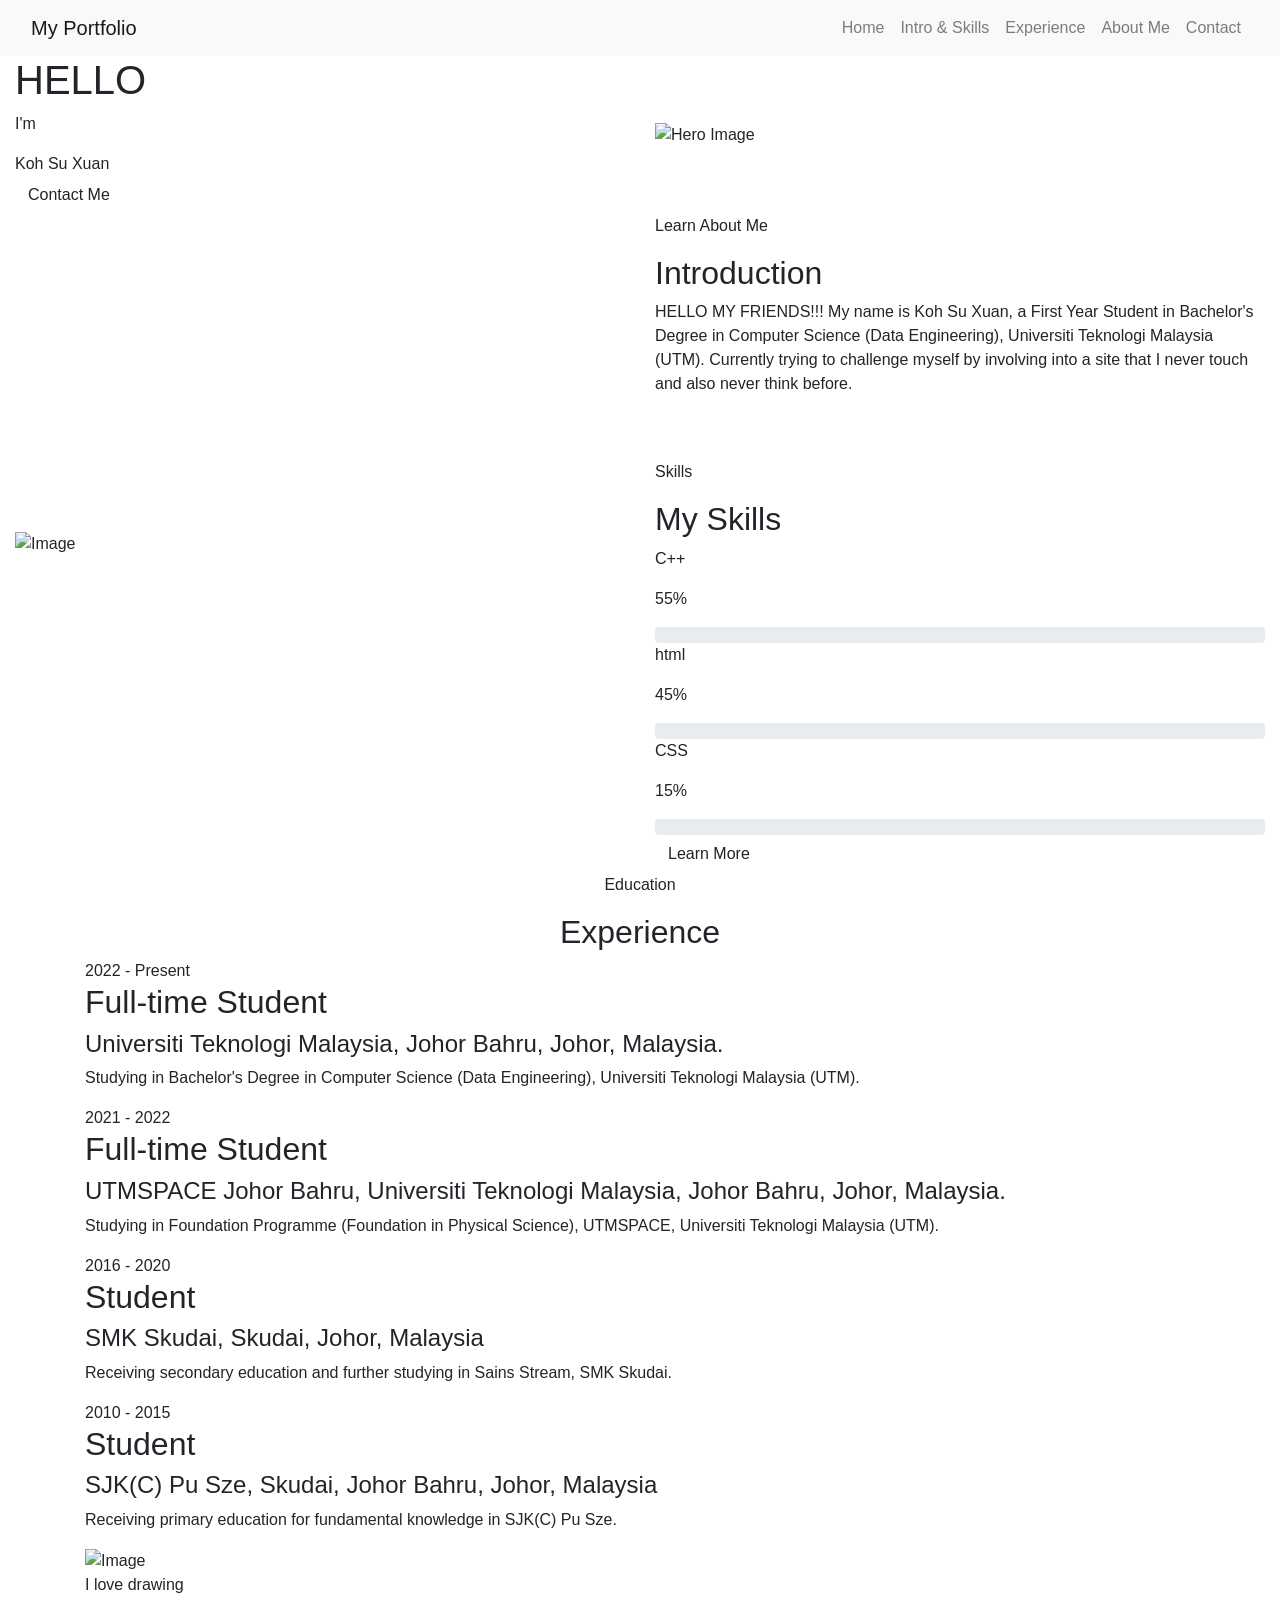
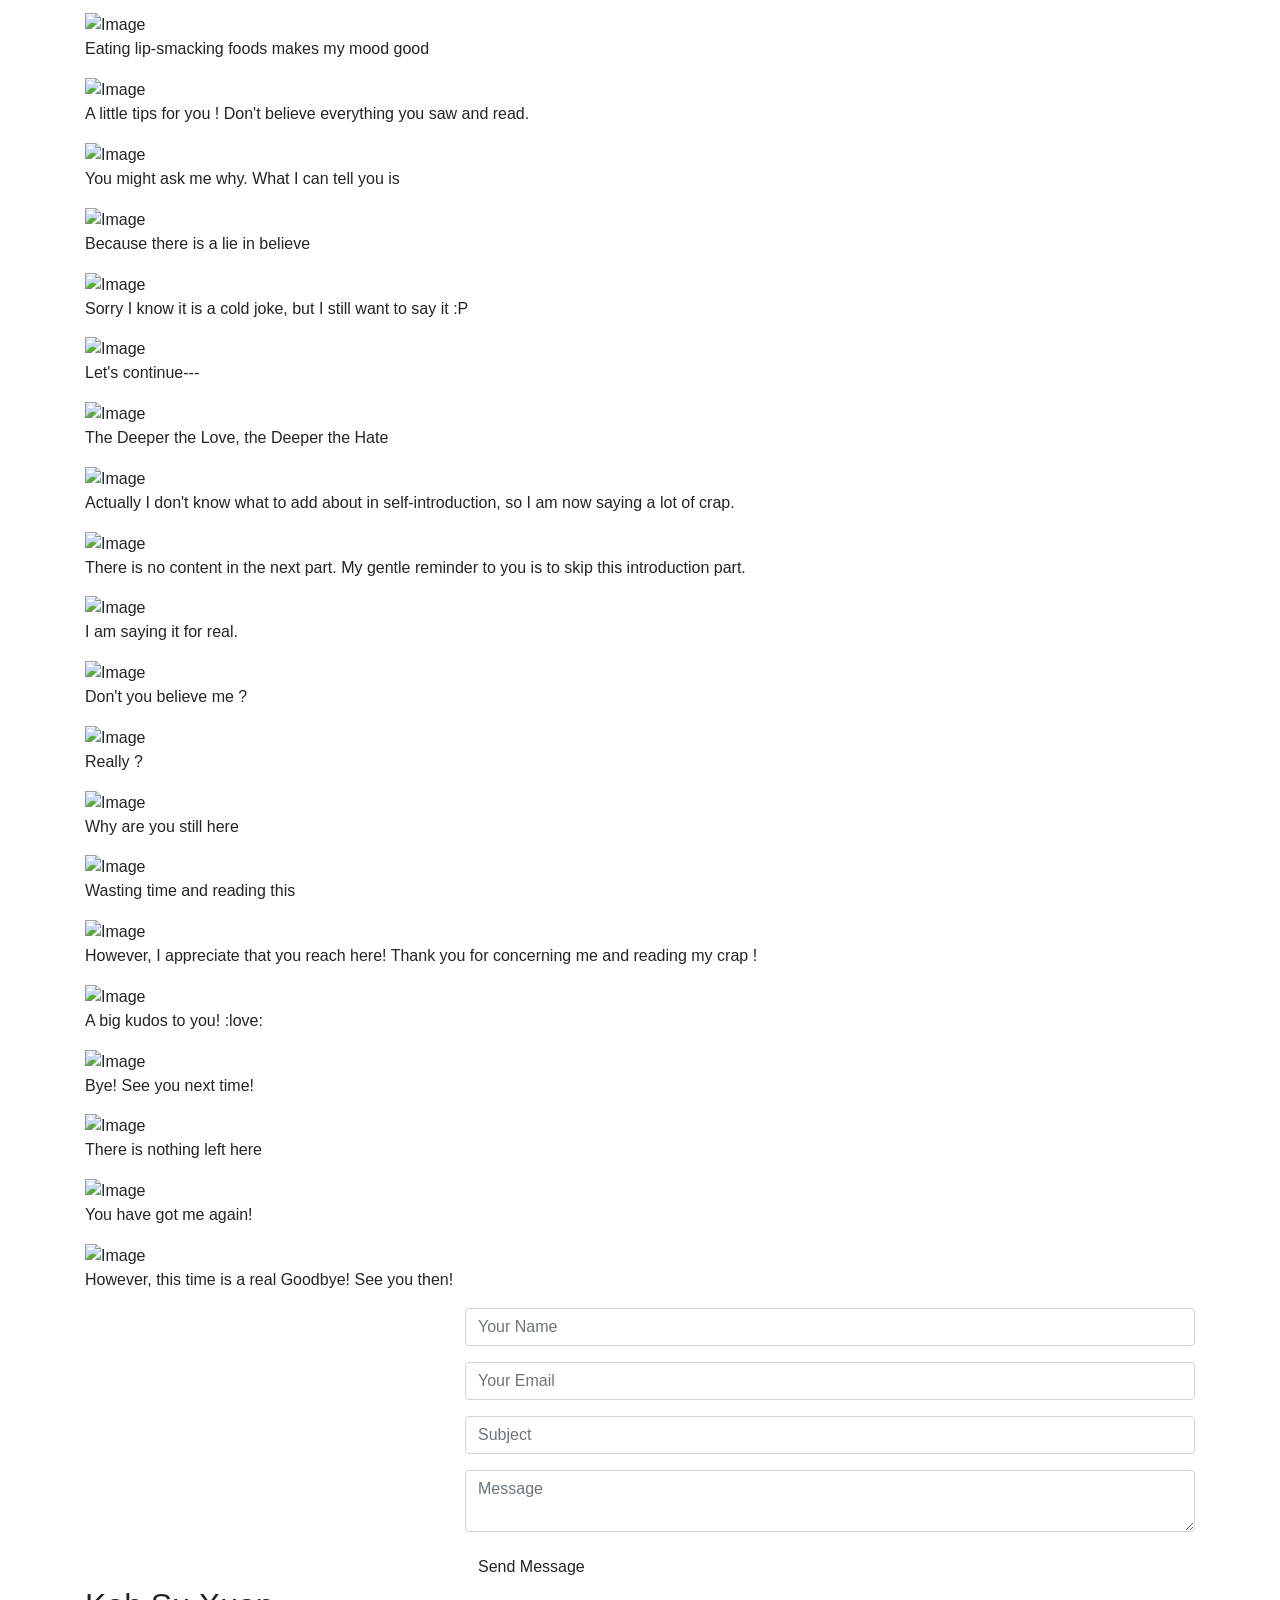
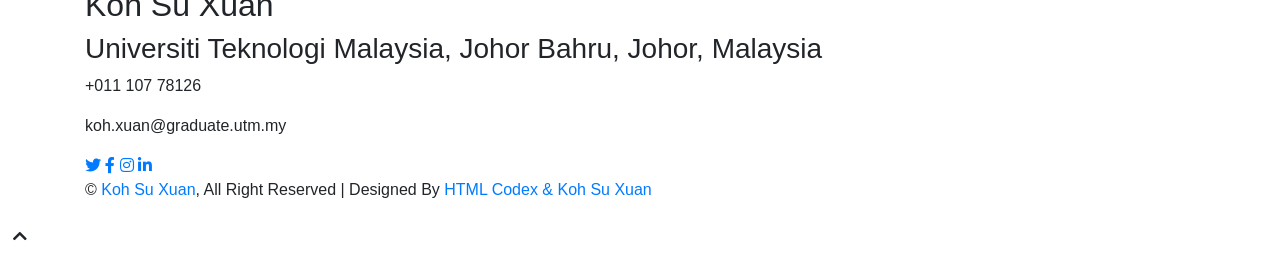
==== index.html @ b157927c "Create index.html" ====
<!DOCTYPE html>
<html lang="en">

<head>
    <!--html
        Name: Koh Su Xuan
        Matrix No: A22EC0060
        Github id: kohxuan
        Project 2: Student Portfolio Showcase (Bootstrap)
        -->
    <meta charset="utf-8">
    <title>P2_kohxuan</title>
    <meta content="width=device-width, initial-scale=1.0" name="viewport">
    <meta content="Free Website Template" name="keywords">
    <meta content="Free Website Template" name="description">

    <!-- Favicon -->
    <link href="img/favicon.ico" rel="icon">

    <!-- Google Font -->
    <link href="https://fonts.googleapis.com/css2?family=Montserrat:wght@300;400;500;600;700&display=swap"
        rel="stylesheet">

    <!-- CSS Libraries -->
    <link href="https://stackpath.bootstrapcdn.com/bootstrap/4.4.1/css/bootstrap.min.css" rel="stylesheet">
    <link href="https://cdnjs.cloudflare.com/ajax/libs/font-awesome/5.10.0/css/all.min.css" rel="stylesheet">
    <link href="lib/animate/animate.min.css" rel="stylesheet">
    <link href="lib/owlcarousel/assets/owl.carousel.min.css" rel="stylesheet">
    <link href="lib/lightbox/css/lightbox.min.css" rel="stylesheet">

    <!-- Template Stylesheet -->
    <link href="css/style.css" rel="stylesheet">
</head>

<body data-spy="scroll" data-target=".navbar" data-offset="51">
    <!-- Nav Bar Start -->
    <div class="navbar navbar-expand-lg bg-light navbar-light">
        <div class="container-fluid">
            <a href="index.html" class="navbar-brand">My Portfolio</a>
            <button type="button" class="navbar-toggler" data-toggle="collapse" data-target="#navbarCollapse">
                <span class="navbar-toggler-icon"></span>
            </button>

            <div class="collapse navbar-collapse justify-content-between" id="navbarCollapse">
                <div class="navbar-nav ml-auto">
                    <a href="#home" class="nav-item nav-link active">Home</a>
                    <a href="#about" class="nav-item nav-link">Intro & Skills</a>
                    <a href="#experience" class="nav-item nav-link">Experience</a>
                    <a href="#review" class="nav-item nav-link">About Me</a>
                    <a href="#contact" class="nav-item nav-link">Contact</a>
                </div>
            </div>
        </div>
    </div>
    <!-- Nav Bar End -->


    <!-- Hero Start -->
    <div class="hero" id="home">
        <div class="container-fluid">
            <div class="row align-items-center">
                <div class="col-sm-12 col-md-6">
                    <div class="hero-content">
                        <div class="hero-text">
                            <h1>HELLO</h1>
                            <p>I'm</p>
                            <h2></h2>
                            <div class="typed-text">Koh Su Xuan</div>
                        </div>
                        <div class="hero-btn">
                            <a class="btn" href="#contact">Contact Me</a>
                        </div>
                    </div>
                </div>
                <div class="col-sm-12 col-md-6 d-none d-md-block">
                    <div class="hero-image">
                        <img src="img/hero2.png" alt="Hero Image">
                    </div>
                </div>
            </div>
        </div>
    </div>
    <!-- Hero End -->


    <!-- About Start -->
    <div class="about wow fadeInUp" data-wow-delay="0.1s" id="about">
        <div class="container-fluid">
            <div class="row align-items-center">
                <div class="col-lg-6">
                    <div class="about-img">
                        <img src="img/intro.jpg" alt="Image">
                    </div>
                </div>
                <div class="col-lg-6">
                    <div class="about-content">
                        <div class="section-header text-left">
                            <p>Learn About Me</p>
                            <h2>Introduction</h2>
                        </div>
                        <div class="about-text">
                            <p>
                                HELLO MY FRIENDS!!! My name is Koh Su Xuan, a First Year Student in Bachelor's Degree in
                                Computer Science
                                (Data Engineering), Universiti Teknologi Malaysia (UTM). Currently trying to challenge
                                myself by involving
                                into a site that I never touch and also never think before.
                            </p>
                        </div>
                        <br><br>
                        <div class="section-header text-left">
                            <p>Skills</p>
                            <h2>My Skills</h2>
                        </div>
                        <div class="skills">
                            <div class="skill-name">
                                <p>C++</p>
                                <p>55%</p>
                            </div>
                            <div class="progress">
                                <div class="progress-bar" role="progressbar" aria-valuenow="55" aria-valuemin="0"
                                    aria-valuemax="100"></div>
                            </div>
                            <div class="skill-name">
                                <p>html</p>
                                <p>45%</p>
                            </div>
                            <div class="progress">
                                <div class="progress-bar" role="progressbar" aria-valuenow="45" aria-valuemin="0"
                                    aria-valuemax="100"></div>
                            </div>
                            <div class="skill-name">
                                <p>CSS</p>
                                <p>15%</p>
                            </div>
                            <div class="progress">
                                <div class="progress-bar" role="progressbar" aria-valuenow="15" aria-valuemin="0"
                                    aria-valuemax="100"></div>
                            </div>
                        </div>
                        <a class="btn" href="">Learn More</a>
                    </div>
                </div>
            </div>
        </div>
    </div>
    <!-- About End -->


    <!-- Experience Start -->
    <div class="experience" id="experience">
        <div class="container">
            <header class="section-header text-center wow zoomIn" data-wow-delay="0.1s">
                <p>Education</p>
                <h2>Experience</h2>
            </header>
            <div class="timeline">
                <div class="timeline-item left wow slideInLeft" data-wow-delay="0.1s">
                    <div class="timeline-text">
                        <div class="timeline-date">2022 - Present</div>
                        <h2>Full-time Student</h2>
                        <h4>Universiti Teknologi Malaysia, Johor Bahru, Johor, Malaysia.</h4>
                        <p>
                            Studying in Bachelor's Degree in Computer Science
                            (Data Engineering), Universiti Teknologi Malaysia (UTM).
                        </p>
                    </div>
                </div>
                <div class="timeline-item right wow slideInRight" data-wow-delay="0.1s">
                    <div class="timeline-text">
                        <div class="timeline-date">2021 - 2022</div>
                        <h2>Full-time Student</h2>
                        <h4>UTMSPACE Johor Bahru, Universiti Teknologi Malaysia, Johor Bahru, Johor, Malaysia.</h4>
                        <p>
                            Studying in Foundation Programme (Foundation in Physical Science), UTMSPACE, Universiti
                            Teknologi Malaysia (UTM).
                        </p>
                    </div>
                </div>
                <div class="timeline-item left wow slideInLeft" data-wow-delay="0.1s">
                    <div class="timeline-text">
                        <div class="timeline-date">2016 - 2020</div>
                        <h2>Student</h2>
                        <h4>SMK Skudai, Skudai, Johor, Malaysia</h4>
                        <p>
                            Receiving secondary education and further studying in Sains Stream, SMK Skudai.
                        </p>
                    </div>
                </div>
                <div class="timeline-item right wow slideInRight" data-wow-delay="0.1s">
                    <div class="timeline-text">
                        <div class="timeline-date">2010 - 2015</div>
                        <h2>Student</h2>
                        <h4>SJK(C) Pu Sze, Skudai, Johor Bahru, Johor, Malaysia</h4>
                        <p>
                            Receiving primary education for fundamental knowledge in SJK(C) Pu Sze.
                        </p>
                    </div>
                </div>
            </div>
        </div>
    </div>
    <!-- Job Experience End -->


    <!-- Testimonial Start -->
    <div class="testimonial wow fadeInUp" data-wow-delay="0.1s" id="review">
        <div class="container">
            <!--<div class="testimonial-icon">
                    <i class="fa fa-quote-left"></i>
                </div>-->
            <div class="owl-carousel testimonials-carousel">
                <div class="testimonial-item">
                    <div class="testimonial-img">
                        <img src="img/alittlebitaboutme.jpg" alt="Image">
                    </div>
                    <div class="testimonial-text">
                        <p>
                            I love drawing
                        </p>
                    </div>
                </div>
                <div class="testimonial-item">
                    <div class="testimonial-img">
                        <img src="img/alittlebitaboutme.jpg" alt="Image">
                    </div>
                    <div class="testimonial-text">
                        <p>
                            Eating lip-smacking foods makes my mood good
                        </p>
                    </div>
                </div>
                <div class="testimonial-item">
                    <div class="testimonial-img">
                        <img src="img/alittlebitaboutme.jpg" alt="Image">
                    </div>
                    <div class="testimonial-text">
                        <p>
                            A little tips for you ! Don't believe everything you saw and read.
                        </p>
                    </div>
                </div>
                <div class="testimonial-item">
                    <div class="testimonial-img">
                        <img src="img/alittlebitaboutme.jpg" alt="Image">
                    </div>
                    <div class="testimonial-text">
                        <p>
                            You might ask me why. What I can tell you is
                        </p>
                    </div>
                </div>
                <div class="testimonial-item">
                    <div class="testimonial-img">
                        <img src="img/alittlebitaboutme.jpg" alt="Image">
                    </div>
                    <div class="testimonial-text">
                        <p>
                            Because there is a lie in believe
                        </p>
                    </div>
                </div>
                <div class="testimonial-item">
                    <div class="testimonial-img">
                        <img src="img/alittlebitaboutme.jpg" alt="Image">
                    </div>
                    <div class="testimonial-text">
                        <p>
                            Sorry I know it is a cold joke, but I still want to say it :P
                        </p>
                    </div>
                </div>
                <div class="testimonial-item">
                    <div class="testimonial-img">
                        <img src="img/alittlebitaboutme.jpg" alt="Image">
                    </div>
                    <div class="testimonial-text">
                        <p>
                            Let's continue---
                        </p>
                    </div>
                </div>
                <div class="testimonial-item">
                    <div class="testimonial-img">
                        <img src="img/alittlebitaboutme.jpg" alt="Image">
                    </div>
                    <div class="testimonial-text">
                        <p>
                            The Deeper the Love, the Deeper the Hate
                        </p>
                    </div>
                </div>
                <div class="testimonial-item">
                    <div class="testimonial-img">
                        <img src="img/alittlebitaboutme.jpg" alt="Image">
                    </div>
                    <div class="testimonial-text">
                        <p>
                            Actually I don't know what to add about in self-introduction, so I am now saying a lot of
                            crap.
                        </p>
                    </div>
                </div>
                <div class="testimonial-item">
                    <div class="testimonial-img">
                        <img src="img/alittlebitaboutme.jpg" alt="Image">
                    </div>
                    <div class="testimonial-text">
                        <p>
                            There is no content in the next part. My gentle reminder to you is to skip this introduction
                            part.
                        </p>
                    </div>
                </div>
                <div class="testimonial-item">
                    <div class="testimonial-img">
                        <img src="img/alittlebitaboutme.jpg" alt="Image">
                    </div>
                    <div class="testimonial-text">
                        <p>
                            I am saying it for real.
                        </p>
                    </div>
                </div>
                <div class="testimonial-item">
                    <div class="testimonial-img">
                        <img src="img/alittlebitaboutme.jpg" alt="Image">
                    </div>
                    <div class="testimonial-text">
                        <p>
                            Don't you believe me ?
                        </p>
                    </div>
                </div>
                <div class="testimonial-item">
                    <div class="testimonial-img">
                        <img src="img/alittlebitaboutme.jpg" alt="Image">
                    </div>
                    <div class="testimonial-text">
                        <p>
                            Really ?
                        </p>
                    </div>
                </div>
                <div class="testimonial-item">
                    <div class="testimonial-img">
                        <img src="img/alittlebitaboutme.jpg" alt="Image">
                    </div>
                    <div class="testimonial-text">
                        <p>
                            Why are you still here
                        </p>
                    </div>
                </div>
                <div class="testimonial-item">
                    <div class="testimonial-img">
                        <img src="img/alittlebitaboutme.jpg" alt="Image">
                    </div>
                    <div class="testimonial-text">
                        <p>
                            Wasting time and reading this
                        </p>
                    </div>
                </div>
                <div class="testimonial-item">
                    <div class="testimonial-img">
                        <img src="img/alittlebitaboutme.jpg" alt="Image">
                    </div>
                    <div class="testimonial-text">
                        <p>
                            However, I appreciate that you reach here! Thank you for concerning me and reading my crap !
                        </p>
                    </div>
                </div>
                <div class="testimonial-item">
                    <div class="testimonial-img">
                        <img src="img/alittlebitaboutme.jpg" alt="Image">
                    </div>
                    <div class="testimonial-text">
                        <p>
                            A big kudos to you! :love:
                        </p>
                    </div>
                </div>
                <div class="testimonial-item">
                    <div class="testimonial-img">
                        <img src="img/alittlebitaboutme.jpg" alt="Image">
                    </div>
                    <div class="testimonial-text">
                        <p>
                            Bye! See you next time!
                        </p>
                    </div>
                </div>
                <div class="testimonial-item">
                    <div class="testimonial-img">
                        <img src="img/alittlebitaboutme.jpg" alt="Image">
                    </div>
                    <div class="testimonial-text">
                        <p>
                            There is nothing left here
                        </p>
                    </div>
                </div>
                <div class="testimonial-item">
                    <div class="testimonial-img">
                        <img src="img/alittlebitaboutme.jpg" alt="Image">
                    </div>
                    <div class="testimonial-text">
                        <p>
                            You have got me again!
                        </p>
                    </div>
                </div>
                <div class="testimonial-item">
                    <div class="testimonial-img">
                        <img src="img/alittlebitaboutme.jpg" alt="Image">
                    </div>
                    <div class="testimonial-text">
                        <p>
                            However, this time is a real Goodbye! See you then!
                        </p>
                    </div>
                </div>
            </div>
        </div>
    </div>
    <!-- Testimonial End -->


    <!-- Contact Start -->
    <div class="contact wow fadeInUp" data-wow-delay="0.1s" id="contact">
        <div class="container-fluid">
            <div class="container">
                <div class="row align-items-center">
                    <div class="col-md-4"></div>
                    <div class="col-md-8">
                        <div class="contact-form">
                            <div id="success"></div>
                            <form name="sentMessage" id="contactForm" novalidate="novalidate">
                                <div class="control-group">
                                    <input type="text" class="form-control" id="name" placeholder="Your Name"
                                        required="required" data-validation-required-message="Please enter your name" />
                                    <p class="help-block"></p>
                                </div>
                                <div class="control-group">
                                    <input type="email" class="form-control" id="email" placeholder="Your Email"
                                        required="required"
                                        data-validation-required-message="Please enter your email" />
                                    <p class="help-block"></p>
                                </div>
                                <div class="control-group">
                                    <input type="text" class="form-control" id="subject" placeholder="Subject"
                                        required="required" data-validation-required-message="Please enter a subject" />
                                    <p class="help-block"></p>
                                </div>
                                <div class="control-group">
                                    <textarea class="form-control" id="message" placeholder="Message"
                                        required="required"
                                        data-validation-required-message="Please enter your message"></textarea>
                                    <p class="help-block"></p>
                                </div>
                                <div>
                                    <button class="btn" type="submit" id="sendMessageButton">Send Message</button>
                                </div>
                            </form>
                        </div>
                    </div>
                </div>
            </div>
        </div>
    </div>
    <!-- Contact End -->


    <!-- Footer Start -->
    <div class="footer wow fadeIn" data-wow-delay="0.3s">
        <div class="container-fluid">
            <div class="container">
                <div class="footer-info">
                    <h2>Koh Su Xuan</h2>
                    <h3>Universiti Teknologi Malaysia, Johor Bahru, Johor, Malaysia</h3>
                    <div class="footer-menu">
                        <p>+011 107 78126</p>
                        <p>koh.xuan@graduate.utm.my</p>
                    </div>
                    <div class="footer-social">
                        <a href="https://twitter.com/hnkm11428?t=uE71ptMQiyCoZnSv-uKixg&s=09"><i
                                class="fab fa-twitter"></i></a>
                        <a href="https://www.facebook.com/profile.php?id=100055266661247"><i
                                class="fab fa-facebook-f"></i></a>
                        <a href="https://instagram.com/kohxuan_?igshid=ZDdkNTZiNTM="><i
                                class="fab fa-instagram"></i></a>
                        <a href="https://www.linkedin.com/in/koh-su-xuan-824795260/"><i
                                class="fab fa-linkedin-in"></i></a>
                    </div>
                </div>
            </div>
            <div class="container copyright">
                <p>&copy; <a href="#">Koh Su Xuan</a>, All Right Reserved | Designed By <a
                        href="https://htmlcodex.com">HTML Codex & Koh Su Xuan</a></p>
            </div>
        </div>
    </div>
    <!-- Footer End -->


    <!-- Back to top button -->
    <a href="#" class="btn back-to-top"><i class="fa fa-chevron-up"></i></a>


    <!-- Pre Loader -->
    <div id="loader" class="show">
        <div class="loader"></div>
    </div>


    <!-- JavaScript Libraries -->
    <script src="https://code.jquery.com/jquery-3.4.1.min.js"></script>
    <script src="https://stackpath.bootstrapcdn.com/bootstrap/4.4.1/js/bootstrap.bundle.min.js"></script>
    <script src="lib/easing/easing.min.js"></script>
    <script src="lib/wow/wow.min.js"></script>
    <script src="lib/waypoints/waypoints.min.js"></script>
    <script src="lib/typed/typed.min.js"></script>
    <script src="lib/owlcarousel/owl.carousel.min.js"></script>
    <script src="lib/isotope/isotope.pkgd.min.js"></script>
    <script src="lib/lightbox/js/lightbox.min.js"></script>

    <!-- Contact Javascript File -->
    <script src="mail/jqBootstrapValidation.min.js"></script>
    <script src="mail/contact.js"></script>

    <!-- Template Javascript -->
    <script src="js/main.js"></script>
</body>

</html>
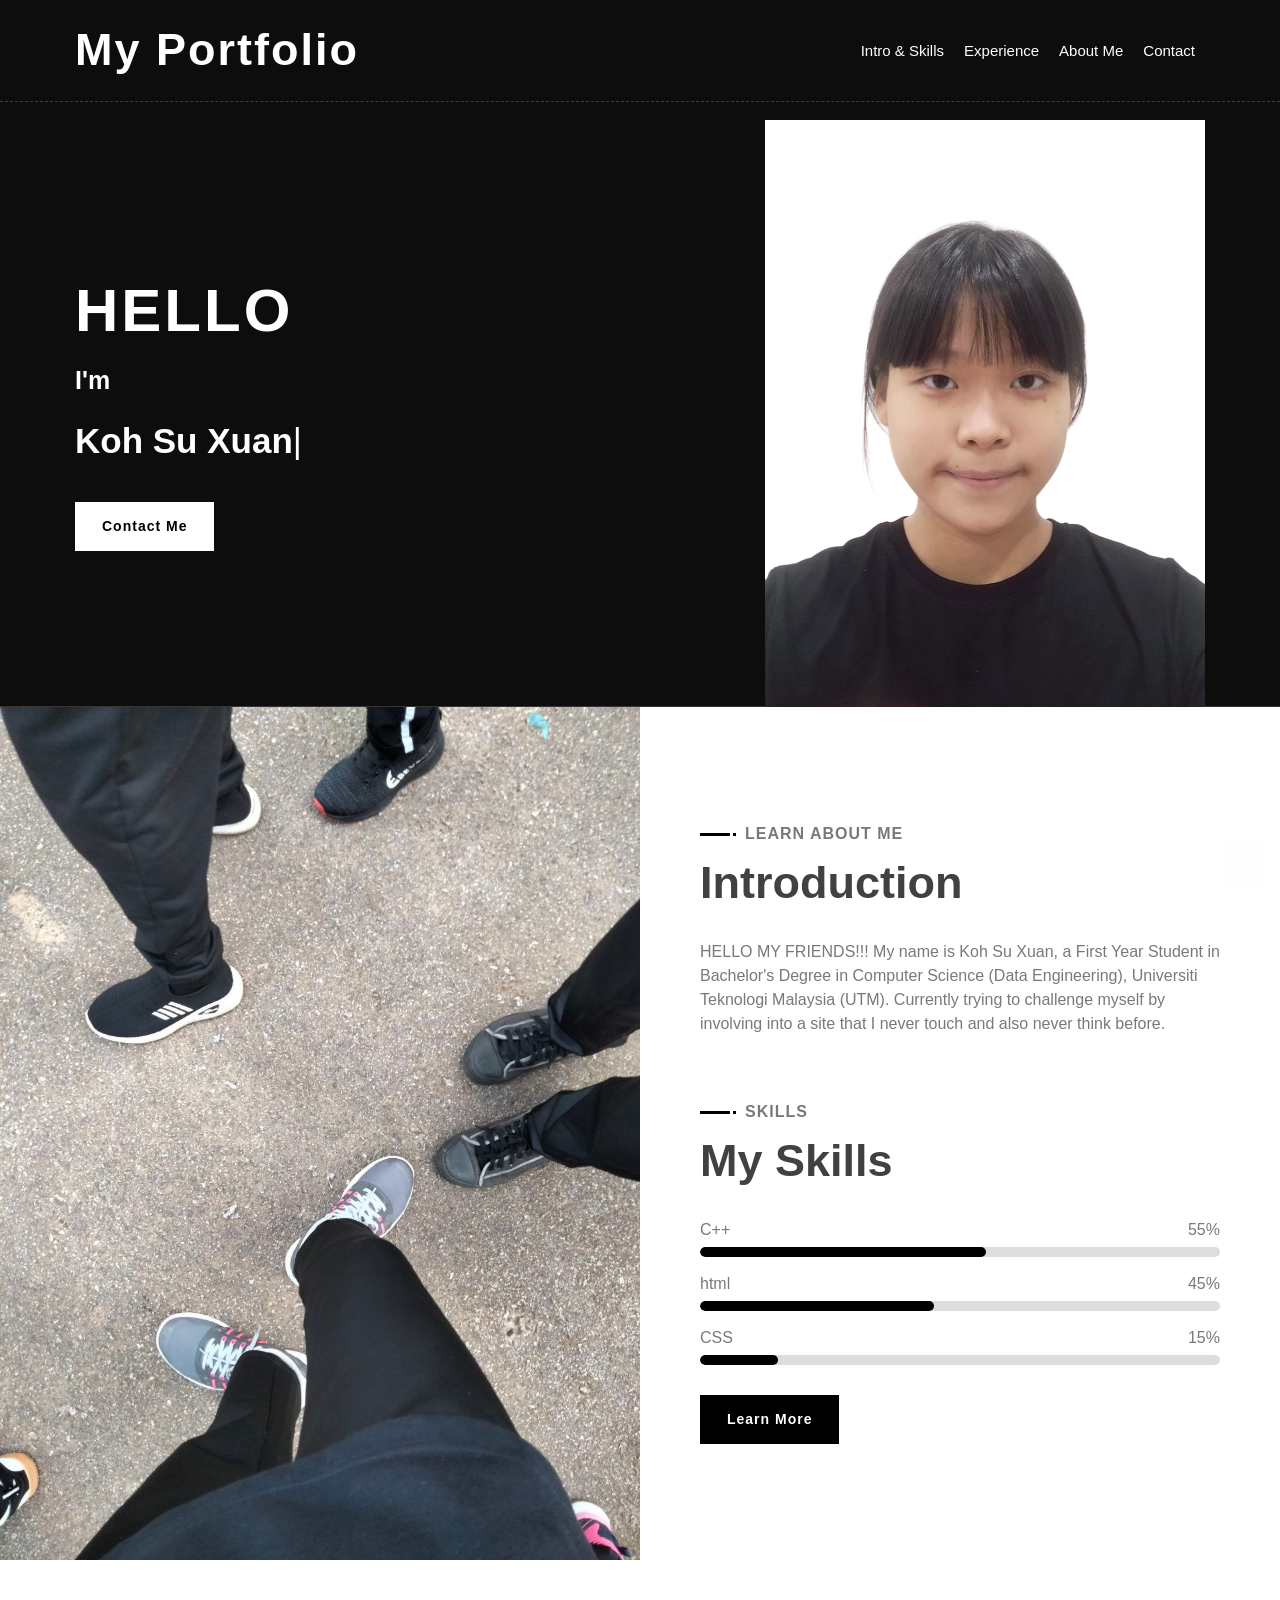
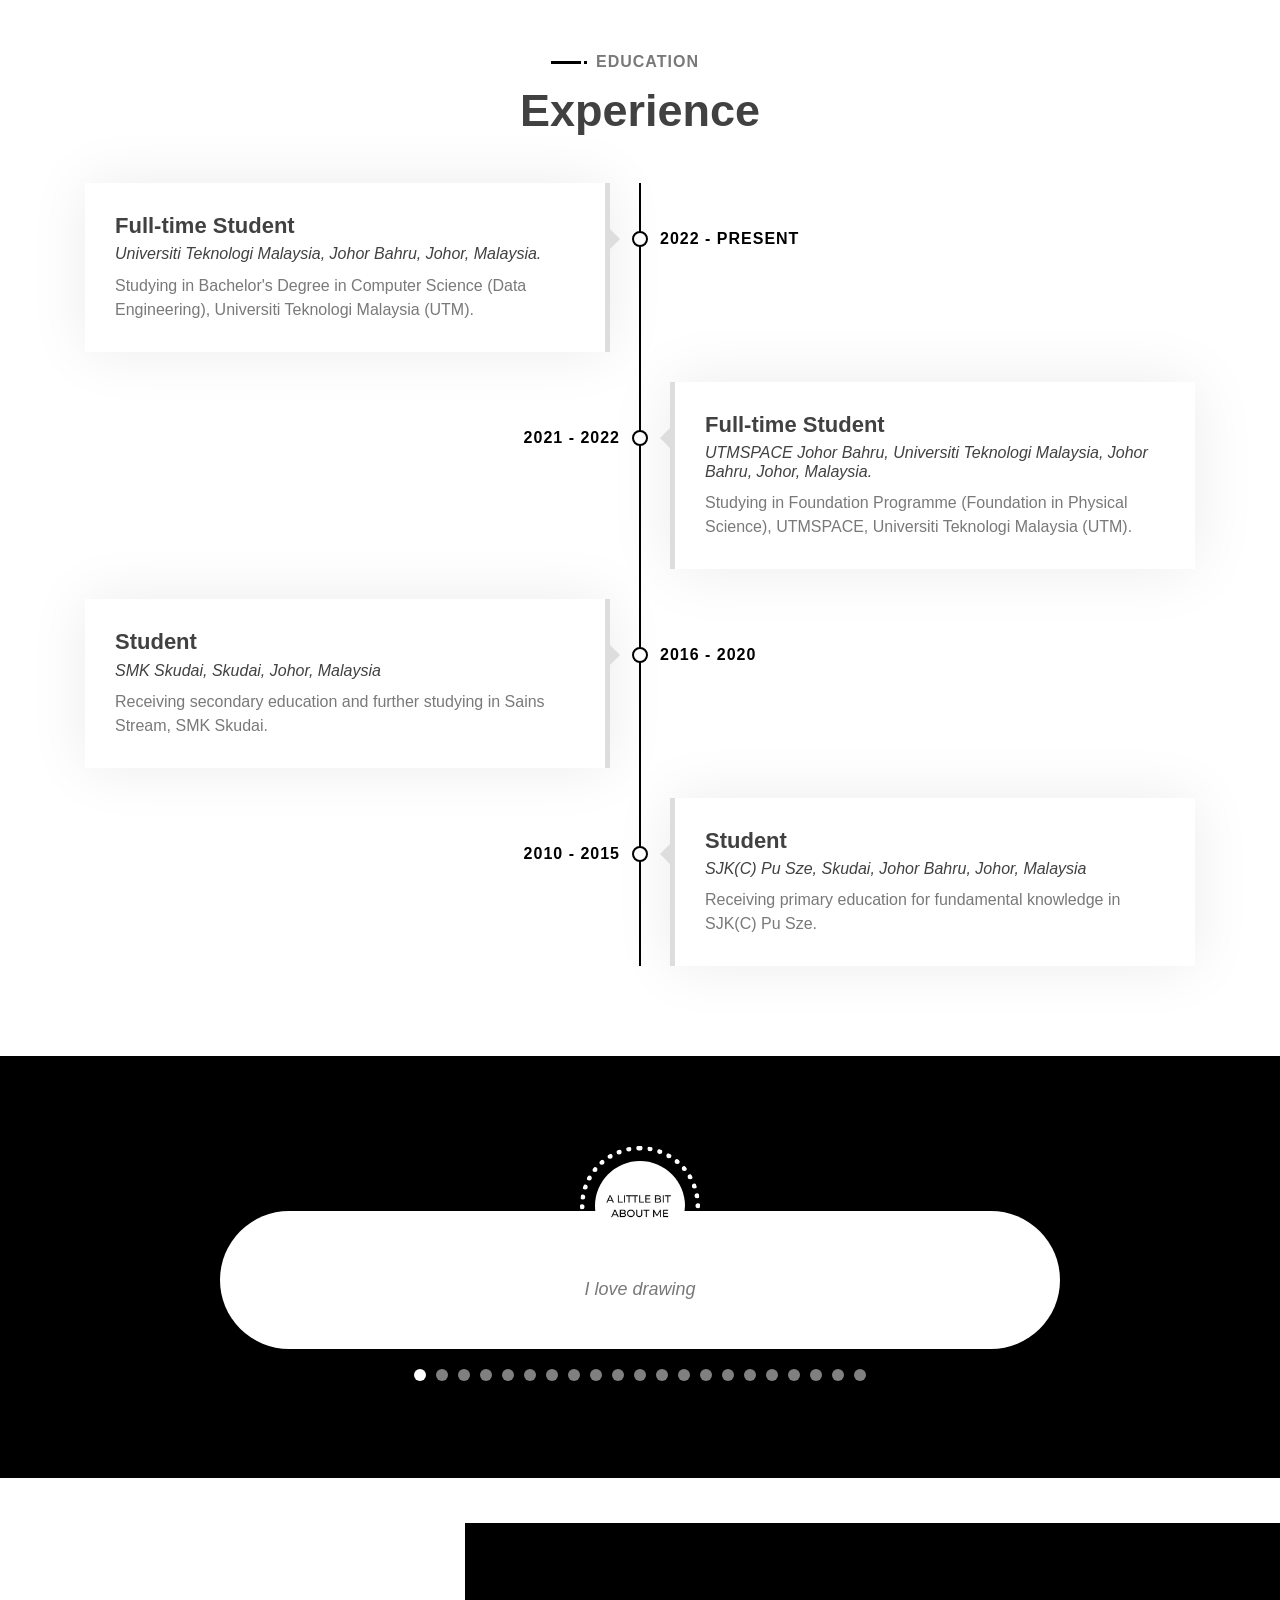
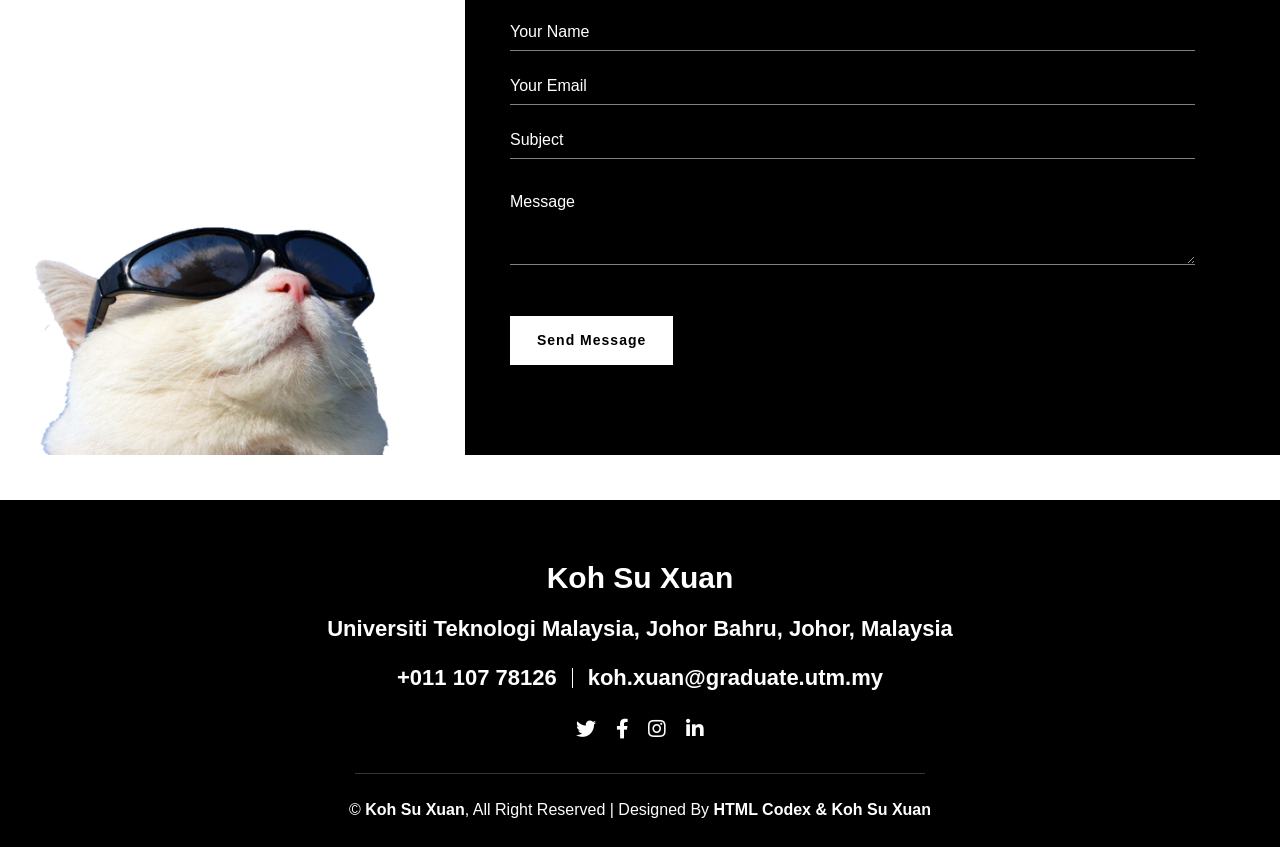
==== commit 3bdc5a4e: "Update index.html" ====
--- a/index.html
+++ b/index.html
@@ -535,3 +535,4 @@
 </body>
 
 </html>
+
--- a/css/style.css
+++ b/css/style.css
@@ -0,0 +1,1591 @@
+/*******************************/
+/********* General CSS *********/
+/*******************************/
+body {
+    color: #797979;
+    background: #ffffff;
+    font-family: 'Montserrat', sans-serif;
+}
+
+h1,
+h2, 
+h3, 
+h4,
+h5, 
+h6 {
+    color: #414141;
+}
+
+a {
+    color: #313131;
+    transition: .3s;
+}
+
+a:hover,
+a:active,
+a:focus {
+    color: black;
+    outline: none;
+    text-decoration: none;
+}
+
+.btn:focus,
+.form-control:focus {
+    box-shadow: none;
+}
+
+.container-fluid {
+    max-width: 1366px;
+}
+
+.btn {
+    padding: 12px 25px;
+    font-size: 14px;
+    font-weight: 600;
+    letter-spacing: 1px;
+    color: #ffffff;
+    background: black;
+    border: 2px solid transparent;
+    border-radius: 0;
+    box-shadow: inset 0 0 0 50px black;
+    transition: ease-out 0.3s;
+    -webkit-transition: ease-out 0.3s;
+    -moz-transition: ease-out 0.3s;
+}
+
+.btn:hover {
+    color: black;
+    background: transparent;
+    box-shadow: inset 0 0 0 0 black;
+    border-color: black;
+}
+
+#loader {
+    position: fixed;
+    top: 0;
+    right: 0;
+    bottom: 0;
+    left: 0;
+    display: flex;
+    align-items: center;
+    justify-content: center;
+    background: #ffffff;
+    opacity: 0;
+    visibility: hidden;
+    -webkit-transition: opacity .3s ease-out, visibility 0s linear .3s;
+    -o-transition: opacity .3s ease-out, visibility 0s linear .3s;
+    transition: opacity .3s ease-out, visibility 0s linear .3s;
+    z-index: 999;
+}
+
+#loader.show {
+    -webkit-transition: opacity .6s ease-out, visibility 0s linear 0s;
+    -o-transition: opacity .6s ease-out, visibility 0s linear 0s;
+    transition: opacity .6s ease-out, visibility 0s linear 0s;
+    visibility: visible;
+    opacity: 1;
+}
+
+#loader .loader {
+    position: relative;
+    width: 45px;
+    height: 45px;
+    border: 5px solid #dddddd;
+    border-top: 5px solid black;
+    border-radius: 50%;
+    -webkit-animation: spin 2s linear infinite;
+    animation: spin 2s linear infinite;
+}
+
+@-webkit-keyframes spin {
+    0% { -webkit-transform: rotate(0deg); }
+    100% { -webkit-transform: rotate(360deg); }
+}
+
+@keyframes spin {
+    0% { transform: rotate(0deg); }
+    100% { transform: rotate(360deg); }
+}
+
+.back-to-top {
+    position: fixed;
+    display: none;
+    width: 44px;
+    height: 44px;
+    padding: 8px 0;
+    text-align: center;
+    line-height: 1;
+    font-size: 22px;
+    right: 15px;
+    bottom: 15px;
+    z-index: 9;
+}
+
+.back-to-top i {
+    color: #ffffff;
+}
+
+.back-to-top:hover i {
+    color: #414141;
+}
+
+
+/**********************************/
+/*********** Nav Bar CSS **********/
+/**********************************/
+.navbar {
+    position: relative;
+    transition: .5s;
+    z-index: 999;
+}
+
+.navbar.nav-sticky {
+    position: fixed;
+    top: 0;
+    width: 100%;
+    box-shadow: 0 2px 5px rgba(0, 0, 0, .3);
+}
+
+.navbar .navbar-brand {
+    margin: 0;
+    font-size: 45px;
+    line-height: 0px;
+    font-weight: 700;
+    letter-spacing: 2px;
+    transition: .5s;
+    
+}
+
+.navbar .navbar-brand img {
+    max-width: 100%;
+    max-height: 40px;
+}
+
+.navbar .dropdown-menu {
+    margin-top: 0;
+    border: 0;
+    border-radius: 0;
+    background: #f8f9fa;
+}
+
+@media (min-width: 992px) {
+    .navbar {
+        position: absolute;
+        width: 100%;
+        padding: 30px 60px;
+        background: transparent !important;
+        border-bottom: 1px dashed rgba(256, 256, 256, .2);
+        z-index: 9;
+    }
+    
+    .navbar.nav-sticky {
+        padding: 10px 60px;
+        background: #ffffff !important;
+    }
+    
+    .navbar .navbar-brand {
+        color: #ffffff;
+    }
+    
+    .navbar.nav-sticky .navbar-brand {
+        color: black;
+    }
+
+    .navbar-light .navbar-nav .nav-link,
+    .navbar-light .navbar-nav .nav-link:focus {
+        padding: 10px 10px 8px 10px;
+        color: #ffffff;
+        font-size: 15px;
+        font-weight: 500;
+    }
+    
+    .navbar-light.nav-sticky .navbar-nav .nav-link,
+    .navbar-light.nav-sticky .navbar-nav .nav-link:focus {
+        color: #414141;
+    }
+
+    .navbar-light .navbar-nav .nav-link:hover,
+    .navbar-light .navbar-nav .nav-link.active {
+        color: #111111;
+    }
+    
+    .navbar-light.nav-sticky .navbar-nav .nav-link:hover,
+    .navbar-light.nav-sticky .navbar-nav .nav-link.active {
+        color: black;
+    }
+}
+
+@media (max-width: 991.98px) {   
+    .navbar {
+        padding: 15px;
+        background: #ffffff !important;
+    }
+    
+    .navbar .navbar-brand {
+        color: black;
+    }
+    
+    .navbar .navbar-nav {
+        margin-top: 15px;
+    }
+    
+    .navbar a.nav-link {
+        padding: 5px;
+    }
+    
+    .navbar .dropdown-menu {
+        box-shadow: none;
+    }
+}
+
+
+/*******************************/
+/********** Hero CSS ***********/
+/*******************************/
+.hero {
+    position: relative;
+    width: 100%;
+    margin-bottom: 45px;
+    padding: 120px 0 0 0;
+    overflow: hidden;
+    background: linear-gradient(rgba(0, 0, 0, 0.95), rgba(0, 0, 0, 0.95)), url(../img/hero-bg.jpg);
+    background-position: center;
+    background-repeat: no-repeat;
+    background-size: cover;
+}
+
+.hero .container-fluid {
+    padding: 0;
+}
+
+.hero .hero-image {
+    position: relative;
+    text-align: right;
+    padding-right: 75px;
+}
+
+.hero .hero-image img {
+    max-width: 80%;
+    max-height: 80%;
+}
+
+.hero .hero-content {
+    position: relative;
+    padding-left: 75px;
+    display: flex;
+    align-items: flex-start;
+    justify-content: center;
+    flex-direction: column;
+}
+
+.hero .hero-text p {
+    color: #ffffff;
+    font-size: 25px;
+    font-weight: 600;
+    margin-bottom: 15px;
+}
+
+.hero .hero-text h1 {
+    color: #ffffff;
+    font-size: 60px;
+    font-weight: 700;
+    letter-spacing: 3px;
+    margin-bottom: 15px;
+}
+
+.hero .hero-text h2 {
+    display: inline-block;
+    margin: 0;
+    height: 35px;
+    color: #ffffff;
+    font-size: 35px;
+    font-weight: 600;
+}
+
+.hero .hero-text .typed-text {
+    display: none;
+}
+
+.hero .hero-text .typed-cursor {
+    font-size: 35px;
+    font-weight: 300;
+    color: #ffffff;
+}
+
+.hero .hero-btn .btn {
+    margin-top: 35px;
+    color: black;
+    background: #ffffff;
+    box-shadow: inset 0 0 0 50px #ffffff;
+}
+
+.hero .hero-btn .btn:hover {
+    color: #ffffff;
+    background: transparent;
+    box-shadow: inset 0 0 0 0 #ffffff;
+    border-color: #ffffff;
+}
+
+.hero .hero-btn .btn:first-child {
+    margin-right: 10px;
+}
+
+@media (max-width: 991.98px) {
+    .hero {
+        padding-top: 60px;
+    }
+    
+    .hero .hero-content {
+        padding: 0 15px;
+    }
+    
+    .hero .hero-text p {
+        font-size: 20px;
+    }
+    
+    .hero .hero-text h1 {
+        font-size: 45px;
+    }
+    
+    .hero .hero-text h2 {
+        font-size: 25px;
+        height: 25px;
+    }
+    
+    .hero .hero-btn .btn {
+        padding: 12px 30px;
+        letter-spacing: 1px;
+    }
+}
+
+@media (max-width: 767.98px) {
+    .hero {
+        padding-top: 60px;
+        padding-bottom: 60px;
+    }
+    
+    .hero,
+    .hero .hero-text,
+    .hero .hero-btn {
+        width: 100%;
+        text-align: center;
+    }
+    
+    .hero .hero-text p {
+        font-size: 18px;
+    }
+    
+    .hero .hero-text h1 {
+        font-size: 35px;
+    }
+    
+    .hero .hero-text h2 {
+        font-size: 22px;
+        height: 22px;
+    }
+    
+    .hero .hero-btn .btn {
+        padding: 10px 15px;
+        letter-spacing: 1px;
+    }
+}
+
+@media (max-width: 575.98px) {
+    .hero .hero-text p {
+        font-size: 16px;
+    }
+    
+    .hero .hero-text h1 {
+        font-size: 30px;
+    }
+    
+    .hero .hero-text h2 {
+        font-size: 18px;
+        height: 18px;
+    }
+    
+    .hero .hero-btn .btn {
+        padding: 8px 10px;
+        letter-spacing: 0;
+    }
+}
+
+
+/*******************************/
+/******* Section Header ********/
+/*******************************/
+.section-header {
+    position: relative;
+    margin-bottom: 45px;
+}
+
+.section-header p {
+    display: inline-block;
+    margin: 0 30px;
+    margin-bottom: 10px;
+    padding-left: 15px;
+    position: relative;
+    font-size: 16px;
+    font-weight: 600;
+    letter-spacing: 1px;
+    text-transform: uppercase;
+    background: #ffffff;
+}
+
+.section-header p::before {
+    position: absolute;
+    content: "";
+    height: 3px;
+    top: 11px;
+    right: 0;
+    left: -30px;
+    background: black;
+    z-index: -1;
+}
+
+.section-header p::after {
+    position: absolute;
+    content: "";
+    width: 3px;
+    height: 3px;
+    top: 11px;
+    left: 3px;
+    background: black;
+    z-index: 1;
+}
+
+.section-header h2 {
+    margin: 0;
+    position: relative;
+    font-size: 45px;
+    font-weight: 700;
+}
+
+@media (max-width: 767.98px) {
+    .section-header h2 {
+        font-size: 30px;
+    }
+}
+
+
+/*******************************/
+/********** About CSS **********/
+/*******************************/
+.about {
+    position: relative;
+    width: 100%;
+    margin: -45px 0 45px 0;
+}
+
+.about .col-lg-6 {
+    padding: 0;
+}
+
+.about .section-header {
+    margin-bottom: 30px;
+}
+
+.about .about-img {
+    position: relative;
+    height: 100%;
+}
+
+.about .about-img img {
+    position: relative;
+    width: 100%;
+    height: 100%;
+    object-fit: cover;
+}
+
+.about .about-content {
+    padding: 0 60px;
+}
+
+.about .about-text p {
+    font-size: 16px;
+}
+
+.about .skills {
+    margin-bottom: 30px;
+}
+
+.about .skill-name {
+    margin-top: 15px;
+}
+
+.about .skill-name p {
+    display: inline-block;
+    margin-bottom: 5px;
+    font-size: 16px;
+    font-weight: 400;
+}
+
+.about .skill-name p:last-child {
+    float: right;
+}
+
+.about .progress {
+    height: 10px;
+    border-radius: 10px;
+    background: #dddddd;
+}
+
+.about .progress .progress-bar {
+    width: 0px;
+    background: black;
+    border-radius: 10px;
+    transition: 2s;
+}
+
+.about .about-text a.btn {
+    margin-top: 15px;
+}
+
+@media (max-width: 991.98px) {
+    .about .about-content {
+        padding: 45px 15px 0 15px;
+    }
+}
+
+
+/*******************************/
+/******* Experience CSS ********/
+/*******************************/
+.experience {
+    position: relative;
+    padding: 45px 0 15px 0;
+}
+
+.experience .timeline {
+    position: relative;
+    width: 100%;
+}
+
+.experience .timeline::after {
+    content: '';
+    position: absolute;
+    width: 2px;
+    background: black;
+    top: 0;
+    bottom: 0;
+    left: 50%;
+    margin-left: -1px;
+}
+
+.experience .timeline .timeline-item {
+    position: relative;
+    background: inherit;
+    width: 50%;
+    margin-bottom: 30px;
+}
+
+.experience .timeline .timeline-item.left {
+    left: 0;
+    padding-right: 30px;
+}
+
+.experience .timeline .timeline-item.right {
+    left: 50%;
+    padding-left: 30px;
+}
+
+.experience .timeline .timeline-item::after {
+    content: '';
+    position: absolute;
+    width: 16px;
+    height: 16px;
+    top: 48px;
+    right: -8px;
+    background: #ffffff;
+    border: 2px solid black;
+    border-radius: 16px;
+    z-index: 1;
+}
+
+.experience .timeline .timeline-item.right::after {
+    left: -8px;
+}
+
+.experience .timeline .timeline-item::before {
+  content: '';
+  position: absolute;
+  width: 0;
+  height: 0;
+  top: 46px;
+  right: 10px;
+  z-index: 1;
+  border: 10px solid;
+  border-color: transparent transparent transparent #dddddd;
+}
+
+.experience .timeline .timeline-item.right::before {
+  left: 10px;
+  border-color: transparent #dddddd transparent transparent;
+}
+
+.experience .timeline .timeline-date {
+    position: absolute;
+    width: 100%;
+    top: 44px;
+    font-size: 16px;
+    font-weight: 600;
+    color: black;
+    text-transform: uppercase;
+    letter-spacing: 1px;
+    z-index: 1;
+}
+
+.experience .timeline .timeline-item.left .timeline-date {
+    text-align: left;
+    left: calc(100% + 55px);
+}
+
+.experience .timeline .timeline-item.right .timeline-date {
+    text-align: right;
+    right: calc(100% + 55px);
+}
+
+.experience .timeline .timeline-text {
+    padding: 30px;
+    background: #ffffff;
+    position: relative;
+    border-right: 5px solid #dddddd;
+    box-shadow: 0 0 60px rgba(0, 0, 0, .08);
+}
+
+.experience .timeline .timeline-item.right .timeline-text {
+    border-right: none;
+    border-left: 5px solid #dddddd;
+}
+
+.experience .timeline .timeline-text h2 {
+    margin: 0 0 5px 0;
+    font-size: 22px;
+    font-weight: 600;
+}
+
+.experience .timeline .timeline-text h4 {
+    margin: 0 0 10px 0;
+    font-size: 16px;
+    font-style: italic;
+    font-weight: 400;
+}
+
+.experience .timeline .timeline-text p {
+    margin: 0;
+    font-size: 16px;
+}
+
+@media (max-width: 767.98px) {
+    .experience .timeline::after {
+        left: 8px;
+    }
+
+    .experience .timeline .timeline-item {
+        width: 100%;
+        padding-left: 38px;
+    }
+    
+    .experience .timeline .timeline-item.left {
+        padding-right: 0;
+    }
+    
+    .experience .timeline .timeline-item.right {
+        left: 0%;
+        padding-left: 38px;
+    }
+
+    .experience .timeline .timeline-item.left::after, 
+    .experience .timeline .timeline-item.right::after {
+        left: 0;
+    }
+    
+    .experience .timeline .timeline-item.left::before,
+    .experience .timeline .timeline-item.right::before {
+        left: 18px;
+        border-color: transparent #dddddd transparent transparent;
+    }
+    
+    .experience .timeline .timeline-item.left .timeline-date,
+    .experience .timeline .timeline-item.right .timeline-date {
+        position: relative;
+        top: 0;
+        right: auto;
+        left: 0;
+        text-align: left;
+        margin-bottom: 10px;
+    }
+    
+    .experience .timeline .timeline-item.left .timeline-text,
+    .experience .timeline .timeline-item.right .timeline-text {
+        border-right: none;
+        border-left: 5px solid #dddddd;
+    }
+}
+
+
+/*******************************/
+/********* Service CSS *********/
+/*******************************/
+.service {
+    position: relative;
+    width: 100%;
+    padding: 45px 0 15px 0;
+}
+
+.service .service-item {
+    position: relative;
+    margin-bottom: 30px;
+    display: flex;
+    align-items: center;
+    box-shadow: inset 0 0 0 0 transparent;
+    transition: ease-out 0.5s;
+}
+
+.service .service-item:hover {
+    box-shadow: inset 800px 0 0 0 black;
+}
+
+.service .service-icon {
+    position: relative;
+    width: 150px;
+    min-height: 150px;
+    display: flex;
+    align-items: center;
+    justify-content: center;
+    border: 1px solid black;
+    background: #ffffff;
+}
+
+.service .service-icon i {
+    position: relative;
+    font-size: 60px;
+    color: black;
+    transition: .3s;
+}
+
+.service .service-item:hover i {
+    font-size: 75px;
+}
+
+.service .service-text {
+    position: relative;
+    width: calc(100% - 120px);
+    padding: 0 30px;
+}
+
+.service .service-text h3 {
+    margin-bottom: 10px;
+    font-size: 20px;
+    font-weight: 600;
+    transition: 1s;
+}
+
+.service .service-text p {
+    margin: 0;
+    font-size: 16px;
+    transition: 1s;
+}
+
+.service .service-item:hover .service-text h3,
+.service .service-item:hover .service-text p {
+    color: #ffffff;
+}
+
+@media (max-width: 575.98px) {
+    .service .service-text h3 {
+        font-size: 16px;
+        margin-bottom: 5px;
+    }
+    
+    .service .service-text p {
+        font-size: 14px;
+    }
+}
+
+
+/*******************************/
+/******** Portfolio CSS ********/
+/*******************************/
+.portfolio {
+    position: relative;
+    padding: 45px 0 15px 0;
+}
+
+.portfolio #portfolio-filter {
+    padding: 0;
+    margin: -15px 0 25px 0;
+    list-style: none;
+    font-size: 0;
+    text-align: center;
+}
+
+.portfolio #portfolio-filter li {
+    cursor: pointer;
+    display: inline-block;
+    margin: 5px;
+    padding: 6px 12px;
+    font-size: 14px;
+    font-weight: 600;
+    color: #ffffff;
+    background: black;
+    border: 2px solid transparent;
+    border-radius: 0;
+    box-shadow: inset 0 0 0 50px black;
+    transition: ease-out 0.3s;
+    -webkit-transition: ease-out 0.3s;
+    -moz-transition: ease-out 0.3s;
+}
+
+.portfolio #portfolio-filter li:hover,
+.portfolio #portfolio-filter li.filter-active {
+    color: black;
+    background: transparent;
+    box-shadow: inset 0 0 0 0 black;
+    border-color: black;
+}
+
+.portfolio .portfolio-item {
+    position: relative;
+}
+
+.portfolio .portfolio-wrap {
+    position: relative;
+    width: 100%;
+}
+
+.portfolio .portfolio-img {
+    position: relative;
+    overflow: hidden;
+}
+
+.portfolio .portfolio-img img {
+    position: relative;
+    width: 100%; 
+    height: 100%; 
+    object-fit: cover;
+    transform: scale(1.1);
+    transition: .5s;
+}
+
+.portfolio .portfolio-item:hover img {
+    margin-left: 15px;
+}
+
+.portfolio .portfolio-text {
+    position: relative;
+    height: 60px;
+    width: calc(100% - 30px);
+    margin: -30px 15px 30px 15px;
+    display: flex;
+    align-items: center;
+    background: #ffffff;
+    box-shadow: 0 0 15px rgba(0, 0, 0, .12);
+}
+
+.portfolio .portfolio-text h3 {
+    width: calc(100% - 70px);
+    font-size: 18px;
+    font-weight: 600;
+    margin: 0 0 0 15px;
+    white-space: nowrap;
+    overflow: hidden;
+}
+
+.portfolio .portfolio-text a.btn {
+    width: 50px;
+    height: 50px;
+    padding: 0 0 2px 1px;
+    display: flex;
+    align-items: center;
+    justify-content: center;
+    font-size: 45px;
+    font-weight: 100;
+}
+
+.portfolio .portfolio-item:hover a.btn {
+    color: black;
+    background: transparent;
+    box-shadow: inset 0 0 0 0 black;
+    border-color: black;
+}
+
+
+/*******************************/
+/********* Banner CSS **********/
+/*******************************/
+.banner {
+    position: relative;
+    width: 100%;
+    margin: 45px 0;
+    padding: 90px 0;
+    background: black;
+}
+
+.banner .container {
+    max-width: 750px;
+    text-align: center;
+}
+
+.banner .section-header {
+    margin-bottom: 20px;
+}
+
+.banner .section-header p {
+    color: #414141;
+    background: transparent;
+}
+
+.banner .section-header p::after {
+    display: none;
+}
+
+.banner .section-header h2 {
+    color: #ffffff;
+}
+
+.banner .section-header h2 span {
+    color: #414141;
+    font-size: 50px;
+}
+
+.banner .banner-text p {
+    font-size: 18px;
+    color: #ffffff;
+}
+
+.banner .banner-text .btn {
+    margin-top: 15px;
+    color: black;
+    background: #ffffff;
+    box-shadow: inset 0 0 0 50px #ffffff;
+}
+
+.banner .banner-text .btn:hover {
+    color: #ffffff;
+    background: transparent;
+    box-shadow: inset 0 0 0 0 #ffffff;
+    border-color: #ffffff;
+}
+
+
+/*******************************/
+/********* Pricing CSS *********/
+/*******************************/
+.price {
+    position: relative;
+    width: 100%;
+    padding: 45px 0 15px 0;
+}
+
+.price .row {
+    padding: 0 15px;
+}
+
+.price .col-md-4 {
+    padding: 0;
+}
+
+.price .price-item {
+    position: relative;
+    margin-bottom: 30px;
+    background: #ffffff;
+}
+
+.price .featured-item {
+    box-shadow: 0 0 30px rgba(0, 0, 0, .2);
+    z-index: 1;
+}
+
+.price .price-header,
+.price .price-body,
+.price .price-footer {
+    position: relative;
+    text-align: center;
+}
+
+.price .price-header {
+    padding: 45px 0 30px 0;
+    color: #414141;
+}
+
+.price .price-item.featured-item .price-header {
+    color: black;
+}
+
+.price .price-title h2 {
+    font-size: 25px;
+    font-weight: 400;
+    text-transform: uppercase;
+}
+
+.price .price-prices h2 {
+    font-size: 45px;
+    font-weight: 700;
+    margin-left: 10px;
+}
+
+.price .price-prices h2 small {
+    position: absolute;
+    font-size: 18px;
+    font-weight: 400;
+    margin-top: 9px;
+    margin-left: -12px;
+}
+
+.price .price-prices h2 span {
+    margin-left: 1px;
+    font-size: 18px;
+    font-weight: 400;
+}
+
+.price .price-item.featured-item h2 {
+    color: black;
+}
+
+.price .price-body {
+    padding: 0 0 20px 0;
+}
+
+.price .price-description ul {
+    margin: 0;
+    padding: 0;
+    list-style: none;
+}
+
+.price .price-description ul li {
+    padding: 0 0 20px 0;
+}
+
+.price .price-item .price-action {
+    padding-bottom: 45px;
+}
+
+.price .price-item .price-action .btn {
+    color: #ffffff;
+    background: #414141;
+    box-shadow: inset 0 0 0 50px #414141;
+}
+
+.price .price-item .price-action .btn:hover {
+    color: #414141;
+    background: transparent;
+    box-shadow: inset 0 0 0 0 #414141;
+    border-color: #414141;
+}
+
+.price .price-item.featured-item .price-action .btn {
+    color: #ffffff;
+    background: black;
+    box-shadow: inset 0 0 0 50px black;
+}
+
+.price .price-item.featured-item .price-action .btn:hover {
+    color: black;
+    background: transparent;
+    box-shadow: inset 0 0 0 0 black;
+    border-color: black;
+}
+
+
+/*******************************/
+/*********** Team CSS **********/
+/*******************************/
+.team {
+    position: relative;
+    width: 100%;
+    padding: 45px 0 15px 0;
+}
+
+.team .team-item {
+    position: relative;
+    background: #ffffff;
+    margin-bottom: 30px;
+    display: flex;
+    align-items: center;
+    justify-content: flex-start;
+    box-shadow: inset 0 0 0 0 transparent;
+    transition: ease-out 0.5s;
+}
+
+.team .team-img {
+    position: relative;
+    width: 50%;
+    overflow: hidden;
+}
+
+.team .team-img img {
+    position: relative;
+    width: 100%;
+    transition: .5s;
+}
+
+.team .team-text {
+    position: relative;
+    width: 50%;
+    padding: 0 30px;
+}
+
+.team .team-text h2 {
+    color: black;
+    font-size: 18px;
+    font-weight: 600;
+    margin-bottom: 5px;
+    transition: 1s;
+}
+
+.team .team-text h4 {
+    font-size: 14px;
+    font-weight: 600;
+    margin-bottom: 15px;
+    transition: 1s;
+}
+
+.team .team-text p {
+    margin-bottom: 20px;
+    transition: 1s;
+}
+
+.team .team-social {
+    position: relative;
+    display: flex;
+    align-items: center;
+    justify-content: flex-start;
+}
+
+.team .team-social a.btn {
+    width: 35px;
+    height: 35px;
+    padding: 0;
+    display: flex;
+    align-items: center;
+    justify-content: center;
+    font-size: 14px;
+    font-weight: normal;
+    margin-right: 5px;
+}
+
+.team .team-item:hover {
+    box-shadow: inset 800px 0 0 0 black;
+}
+
+.team .team-item:hover .team-img img {
+    transform: scale(1.2);
+}
+
+.team .team-item:hover .team-text h2,
+.team .team-item:hover .team-text h4,
+.team .team-item:hover .team-text p {
+    color: #ffffff;
+}
+
+.team .team-item:hover .team-social a.btn {
+    background: #ffffff;
+}
+
+.team .team-item:hover .team-social a.btn:hover {
+    border-color: #ffffff;
+}
+
+@media(max-width: 575.98px) {
+    .team .team-text {
+        padding: 0 15px;
+    }
+    
+    .team .team-text h2 {
+        font-size: 16px;
+        margin-bottom: 0;
+    }
+
+    .team .team-text h4 {
+        margin-bottom: 5px;
+    }
+
+    .team .team-text p {
+        font-size: 14px;
+        line-height: 18px;
+        margin-bottom: 10px;
+    }
+}
+
+
+/*******************************/
+/******* Testimonial CSS *******/
+/*******************************/
+.testimonial {
+    position: relative;
+    margin: 45px 0;
+    padding: 90px 0;
+    background: black;
+}
+
+.testimonial .container {
+    max-width: 900px;
+}
+
+.testimonial .testimonial-icon {
+    margin-bottom: 45px;
+    text-align: center;
+}
+
+.testimonial .testimonial-icon i {
+    font-size: 60px;
+    color: rgba(256, 256, 256, .5);
+}
+
+.testimonial .testimonial-item {
+    position: relative;
+    margin: 0 15px;
+    text-align: center;
+}
+
+.testimonial .testimonial-img {
+    position: relative;
+    margin-bottom: 15px;
+    z-index: 1;
+}
+
+.testimonial .testimonial-item img {
+    margin: 0 auto;
+    width: 120px;
+    padding: 10px;
+    border: 5px dotted #ffffff;
+    border-radius: 100px;
+}
+
+.testimonial .testimonial-text {
+    position: relative;
+    margin-top: -70px;
+    padding: 65px 35px 30px 35px;
+    text-align: center;
+    background: #ffffff;
+    border-radius: 500px;
+}
+
+.testimonial .testimonial-item p {
+    font-size: 18px;
+    font-style: italic;
+}
+
+.testimonial .testimonial-text h3 {
+    color: black;
+    font-size: 18px;
+    font-weight: 600;
+    margin-bottom: 10px;
+}
+
+.testimonial .testimonial-text h4 {
+    color: #666666;
+    font-size: 14px;
+    margin-bottom: 0;
+}
+
+.testimonial .owl-dots {
+    margin-top: 15px;
+    text-align: center;
+}
+
+.testimonial .owl-dot {
+    display: inline-block;
+    margin: 0 5px;
+    width: 12px;
+    height: 12px;
+    border-radius: 50%;
+    background: rgba(256, 256, 256, .5);
+}
+
+.testimonial .owl-dot.active {
+    background: #ffffff;
+}
+
+
+/*******************************/
+/********* Contact CSS *********/
+/*******************************/
+.contact {
+    position: relative;
+    width: 100%;
+    margin: 45px 0;
+    background: black;
+}
+
+.contact .container-fluid {
+    background: url(../img/contact.png) left center no-repeat;
+    background-size: contain;
+}
+
+.contact .contact-form {
+    position: relative;
+    padding: 90px 0 90px 45px;
+    background: black;
+}
+
+.contact .contact-form input {
+    color: #ffffff;
+    padding: 15px 0;
+    background: none;
+    border-radius: 0;
+    border: none;
+    border-bottom: 1px solid rgba(256, 256, 256, .5);
+}
+
+.contact .contact-form textarea {
+    color: #ffffff;
+    height: 90px;
+    padding: 15px 0;
+    background: none;
+    border-radius: 0;
+    border: none;
+    border-bottom: 1px solid rgba(256, 256, 256, .5);
+}
+
+.contact .contact-form .form-control::placeholder {
+    color: #ffffff;
+    opacity: 1;
+}
+
+.contact .contact-form .form-control:-ms-input-placeholder,
+.contact .contact-form .form-control::-ms-input-placeholder {
+    color: #ffffff;
+}
+
+.contact .contact-form .btn {
+    margin-top: 35px;
+    color: black;
+    background: #ffffff;
+    box-shadow: inset 0 0 0 50px #ffffff;
+}
+
+.contact .contact-form .btn:hover {
+    color: #ffffff;
+    background: transparent;
+    box-shadow: inset 0 0 0 0 #ffffff;
+    border-color: #ffffff;
+}
+
+.contact .help-block ul {
+    margin: 0;
+    padding: 0;
+    list-style-type: none;
+    font-size: 14px;
+    font-style: italic;
+    color: #ffffff;
+}
+
+@media (max-width: 767.98px) {
+    .contact .container-fluid {
+        background: none;
+    }
+    
+    .contact .contact-form {
+        padding: 90px 0;
+    }
+}
+
+
+/*******************************/
+/*********** Blog CSS **********/
+/*******************************/
+.blog {
+    position: relative;
+    width: 100%;
+    padding: 45px 0 15px 0;
+}
+
+.blog .blog-item {
+    position: relative;
+    margin-bottom: 30px;
+}
+
+.blog .blog-img {
+    position: relative;
+    width: 100%;
+    overflow: hidden;
+}
+
+.blog .blog-img img {
+    width: 100%;
+    transition: .5s;
+}
+
+.blog .blog-item:hover img {
+    transform: scale(1.1);
+}
+
+.blog .blog-text {
+    position: relative;
+    padding: 30px;
+    border-right: 1px solid rgba(0, 0, 0, .07);
+    border-bottom: 1px solid rgba(0, 0, 0, .07);
+    border-left: 1px solid rgba(0, 0, 0, .07);
+}
+
+.blog .blog-text h2 {
+    font-size: 25px;
+    font-weight: 600;
+}
+
+.blog .blog-text p {
+    margin-bottom: 10px;
+}
+
+.blog .blog-item a.btn {
+    margin-top: 10px;
+    padding: 8px 15px;
+}
+
+.blog .blog-item a.btn i {
+    margin-left: 5px;
+}
+
+.blog .blog-meta {
+    position: relative;
+    display: flex;
+    margin-bottom: 15px;
+}
+
+.blog .blog-meta p {
+    margin: 0 10px 0 0;
+    font-size: 13px;
+}
+
+.blog .blog-meta i {
+    color: #414141;
+    margin-right: 5px;
+}
+
+.blog .blog-meta p:last-child {
+    margin: 0;
+}
+
+
+/*******************************/
+/********* Footer CSS **********/
+/*******************************/
+.footer {
+    position: relative;
+    margin-top: 45px;
+    background: black;
+}
+
+.footer .container-fluid {
+    padding: 60px 0 0 0;
+}
+
+.footer .footer-info {
+    position: relative;
+    width: 100%;
+    text-align: center;
+}
+
+.footer .footer-info h2 {
+    margin-bottom: 20px;
+    font-size: 30px;
+    font-weight: 700;
+    color: #ffffff;
+}
+
+.footer .footer-info h3 {
+    margin-bottom: 25px;
+    font-size: 22px;
+    font-weight: 600;
+    color: #ffffff;
+}
+
+.footer .footer-menu {
+    width: 100%;
+    display: flex;
+    justify-content: center;
+}
+
+.footer .footer-menu p {
+    color: #ffffff;
+    font-size: 22px;
+    font-weight: 600;
+    line-height: 20px;
+    padding: 0 15px;
+    border-right: 1px solid #ffffff;
+}
+
+.footer .footer-menu p:last-child {
+    border: none;
+}
+
+.footer .footer-social {
+    position: relative;
+    margin-top: 15px;
+}
+
+.footer .footer-social a {
+    display: inline-block;
+}
+
+.footer .footer-social a i {
+    margin-right: 15px;
+    font-size: 20px;
+    color: #ffffff;
+    transition: .3s;
+}
+
+.footer .footer-social a:last-child i {
+    margin: 0;
+}
+
+.footer .footer-social a:hover i {
+    color: #414141;
+}
+
+.footer .copyright {
+    position: relative;
+    text-align: center;
+    margin-top: 30px;
+    padding-top: 25px;
+    padding-bottom: 25px;
+}
+
+.footer .copyright::before {
+    position: absolute;
+    content: "";
+    width: 50%;
+    height: 1px;
+    top: 0;
+    left: 25%;
+    background: rgba(256, 256, 256, .2);
+}
+
+.footer .copyright p {
+    margin: 0;
+    color: #ffffff;
+}
+
+.footer .copyright .col-md-6:last-child p {
+    text-align: right;
+}
+
+.footer .copyright p a {
+    color: #ffffff;
+    font-weight: 600;
+}
+
+.footer .copyright p a:hover {
+    color: #414141;
+}
+
+@media (max-width: 575.98px) {
+    .footer .footer-info h2 {
+        margin-bottom: 20px;
+        font-size: 20px;
+        font-weight: 600;
+    }
+
+    .footer .footer-info h3 {
+        margin-bottom: 20px;
+        font-size: 16px;
+    }
+
+    .footer .footer-menu p {
+        font-size: 16px;
+        line-height: 16px;
+        padding: 0 5px;
+    }
+}
